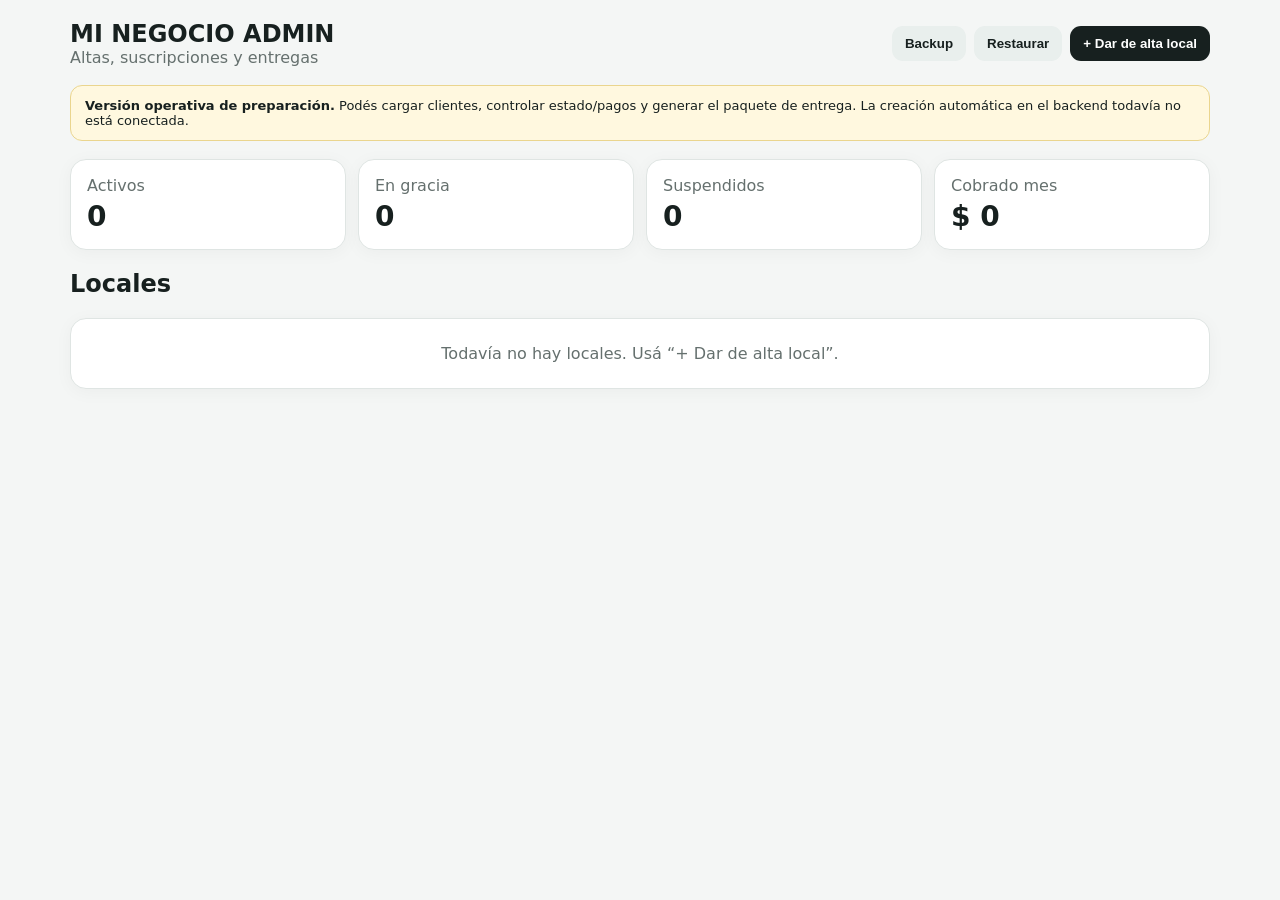
==== admin/index.html @ 6a200daa "Crear ADMIN operativo para altas y entregas" ====
<!doctype html>
<html lang="es">
<head>
<meta charset="utf-8"><meta name="viewport" content="width=device-width,initial-scale=1">
<title>MI NEGOCIO ADMIN</title>
<style>
:root{font-family:Inter,system-ui,sans-serif;color:#17201f;background:#f4f6f5}*{box-sizing:border-box}body{margin:0}
.shell{max-width:1180px;margin:auto;padding:20px}header{display:flex;gap:12px;justify-content:space-between;align-items:center;flex-wrap:wrap}
h1{margin:0;font-size:24px}.muted{color:#65706e}.grid{display:grid;grid-template-columns:repeat(4,1fr);gap:12px;margin:18px 0}
.card{background:#fff;border:1px solid #dfe5e3;border-radius:16px;padding:16px;box-shadow:0 3px 18px #0000000a}.value{font-size:28px;font-weight:850;margin-top:5px}
.btn{border:0;border-radius:11px;padding:10px 13px;font-weight:750;cursor:pointer}.dark{background:#17201f;color:#fff}.soft{background:#e9efed;color:#17201f}.danger{background:#fee8e8;color:#8a1c1c}
table{width:100%;border-collapse:collapse;background:#fff;border-radius:14px;overflow:hidden}th,td{text-align:left;padding:11px;border-bottom:1px solid #edf0ef;font-size:13px}th{font-size:11px;color:#65706e;text-transform:uppercase}
.pill{display:inline-block;padding:5px 9px;border-radius:999px;background:#e9efed;font-size:12px;font-weight:750}.ACTIVE{background:#dcf7e8;color:#16623a}.GRACE{background:#fff2cb;color:#795900}.SUSPENDED{background:#ffe1e1;color:#8b1f1f}.CANCELLED{background:#ececec;color:#555}
.toolbar{display:flex;gap:8px;flex-wrap:wrap}.section{margin-top:18px}.empty{padding:25px;text-align:center;color:#65706e}
dialog{border:0;border-radius:18px;max-width:650px;width:calc(100% - 28px);padding:0;box-shadow:0 20px 80px #0004}dialog::backdrop{background:#0007}.modal{padding:20px}.row{display:grid;grid-template-columns:1fr 1fr;gap:10px}
label{display:block;font-size:12px;font-weight:700;margin-top:10px}input,select,textarea{width:100%;margin-top:5px;padding:10px;border:1px solid #ccd6d3;border-radius:10px;font:inherit}textarea{min-height:72px}.actions{display:flex;justify-content:flex-end;gap:8px;margin-top:18px}
.note{padding:12px 14px;background:#fff8df;border:1px solid #ead58e;border-radius:12px;font-size:13px}.links{word-break:break-all;font-size:13px}
@media(max-width:800px){.grid{grid-template-columns:1fr 1fr}.row{grid-template-columns:1fr}.shell{padding:14px}table{display:block;overflow:auto}}
</style>
</head>
<body>
<div class="shell">
<header>
<div><h1>MI NEGOCIO ADMIN</h1><div class="muted">Altas, suscripciones y entregas</div></div>
<div class="toolbar"><button class="btn soft" id="exportBtn">Backup</button><button class="btn soft" id="importBtn">Restaurar</button><button class="btn dark" id="newBtn">+ Dar de alta local</button></div>
</header>
<div class="note section"><b>Versión operativa de preparación.</b> Podés cargar clientes, controlar estado/pagos y generar el paquete de entrega. La creación automática en el backend todavía no está conectada.</div>
<section class="grid">
<div class="card"><div class="muted">Activos</div><div class="value" id="kActive">0</div></div>
<div class="card"><div class="muted">En gracia</div><div class="value" id="kGrace">0</div></div>
<div class="card"><div class="muted">Suspendidos</div><div class="value" id="kSusp">0</div></div>
<div class="card"><div class="muted">Cobrado mes</div><div class="value" id="kRevenue">$0</div></div>
</section>
<section class="section">
<h2>Locales</h2>
<div id="tableWrap"></div>
</section>
</div>

<dialog id="dlg"><div class="modal">
<h2 id="dlgTitle">Dar de alta local</h2>
<div class="row">
<label>Nombre del local<input id="fName"></label>
<label>Titular<input id="fOwner"></label>
<label>WhatsApp<input id="fPhone"></label>
<label>Slug<input id="fSlug" placeholder="barberia-ejemplo"></label>
<label>Plan<select id="fPlan"><option value="barberia">Barbería</option></select></label>
<label>Precio mensual<input id="fPrice" type="number" value="19900"></label>
<label>Fecha de alta<input id="fStart" type="date"></label>
<label>Próxima renovación<input id="fRenew" type="date"></label>
</div>
<label>Notas<textarea id="fNotes"></textarea></label>
<div class="actions"><button class="btn soft" id="cancelDlg">Cancelar</button><button class="btn dark" id="saveDlg">Guardar alta</button></div>
</div></dialog>

<dialog id="detailDlg"><div class="modal"><div id="detailBody"></div><div class="actions"><button class="btn soft" id="closeDetail">Cerrar</button></div></div></dialog>
<input type="file" id="importFile" accept="application/json" hidden>

<script>
(function(){
'use strict';
var KEY='mi-negocio-admin-v2';
var db=load();
function load(){try{return JSON.parse(localStorage.getItem(KEY))||{businesses:[],payments:[]}}catch(e){return{businesses:[],payments:[]}}}
function save(){localStorage.setItem(KEY,JSON.stringify(db));render()}
function id(){return (crypto.randomUUID?crypto.randomUUID():'id-'+Date.now()+'-'+Math.random().toString(16).slice(2))}
function esc(s){return String(s==null?'':s).replace(/[&<>'"]/g,function(c){return{'&':'&amp;','<':'&lt;','>':'&gt;',"'":'&#39;','"':'&quot;'}[c]})}
function slugify(s){return String(s||'').toLowerCase().normalize('NFD').replace(/[\u0300-\u036f]/g,'').replace(/[^a-z0-9]+/g,'-').replace(/^-+|-+$/g,'').slice(0,60)}
function money(n){return new Intl.NumberFormat('es-AR',{style:'currency',currency:'ARS',maximumFractionDigits:0}).format(Number(n||0))}
function today(){return new Date().toISOString().slice(0,10)}
function addMonth(d){var x=new Date((d||today())+'T12:00:00');x.setMonth(x.getMonth()+1);return x.toISOString().slice(0,10)}
function getBiz(bid){return db.businesses.find(function(x){return x.id===bid})}
function render(){
 var counts={ACTIVE:0,GRACE:0,SUSPENDED:0};db.businesses.forEach(function(b){if(counts[b.status]!=null)counts[b.status]++});
 document.getElementById('kActive').textContent=counts.ACTIVE;document.getElementById('kGrace').textContent=counts.GRACE;document.getElementById('kSusp').textContent=counts.SUSPENDED;
 var ym=today().slice(0,7),rev=db.payments.filter(function(p){return p.status==='PAID'&&String(p.paidAt||'').slice(0,7)===ym}).reduce(function(a,p){return a+Number(p.amount||0)},0);
 document.getElementById('kRevenue').textContent=money(rev);
 var wrap=document.getElementById('tableWrap');
 if(!db.businesses.length){wrap.innerHTML='<div class="card empty">Todavía no hay locales. Usá “+ Dar de alta local”.</div>';return}
 var rows=db.businesses.slice().sort(function(a,b){return String(b.createdAt).localeCompare(String(a.createdAt))}).map(function(b){
  return '<tr><td><b>'+esc(b.name)+'</b><br><span class="muted">'+esc(b.owner||'')+'</span></td><td>'+esc(b.phone||'')+'</td><td>'+money(b.price)+'</td><td>'+esc(b.renewal||'')+'</td><td><span class="pill '+esc(b.status)+'">'+esc(b.status)+'</span></td><td><button class="btn soft" data-open="'+b.id+'">Abrir</button></td></tr>'
 }).join('');
 wrap.innerHTML='<table><thead><tr><th>Local</th><th>WhatsApp</th><th>Mensual</th><th>Renovación</th><th>Estado</th><th></th></tr></thead><tbody>'+rows+'</tbody></table>';
 Array.prototype.forEach.call(document.querySelectorAll('[data-open]'),function(btn){btn.onclick=function(){openDetail(btn.getAttribute('data-open'))}});
}
function openNew(){
 document.getElementById('dlgTitle').textContent='Dar de alta local';['fName','fOwner','fPhone','fSlug','fNotes'].forEach(function(x){document.getElementById(x).value=''});
 document.getElementById('fPrice').value='19900';document.getElementById('fStart').value=today();document.getElementById('fRenew').value=addMonth(today());
 document.getElementById('dlg').showModal();
}
document.getElementById('fName').addEventListener('input',function(){var s=document.getElementById('fSlug');if(!s.dataset.touched)s.value=slugify(this.value)});
document.getElementById('fSlug').addEventListener('input',function(){this.dataset.touched='1'});
document.getElementById('saveDlg').onclick=function(){
 var name=document.getElementById('fName').value.trim(),owner=document.getElementById('fOwner').value.trim(),phone=document.getElementById('fPhone').value.trim(),slug=slugify(document.getElementById('fSlug').value||name);
 if(!name||!owner||!slug){alert('Completá nombre del local, titular y slug.');return}
 if(db.businesses.some(function(b){return b.slug===slug})){alert('Ese slug ya existe.');return}
 db.businesses.push({id:id(),name:name,owner:owner,phone:phone,slug:slug,plan:'barberia',price:Number(document.getElementById('fPrice').value||19900),start:document.getElementById('fStart').value||today(),renewal:document.getElementById('fRenew').value||addMonth(today()),status:'ACTIVE',notes:document.getElementById('fNotes').value.trim(),createdAt:new Date().toISOString(),ownerSecret:'owner_'+id().replace(/-/g,'')});
 save();document.getElementById('dlg').close();
}
function openDetail(bid){
 var b=getBiz(bid);if(!b)return;
 var booking='https://corbalanstefanis-blip.github.io/mi-negocio-barberia/reservas.html?b='+encodeURIComponent(b.slug);
 var app='https://corbalanstefanis-blip.github.io/mi-negocio-barberia/';
 var payTotal=db.payments.filter(function(p){return p.businessId===b.id&&p.status==='PAID'}).reduce(function(a,p){return a+Number(p.amount||0)},0);
 document.getElementById('detailBody').innerHTML=
 '<h2>'+esc(b.name)+'</h2><div class="muted">'+esc(b.owner)+' · '+esc(b.phone||'Sin teléfono')+'</div>'+
 '<p><span class="pill '+esc(b.status)+'">'+esc(b.status)+'</span> · '+money(b.price)+'/mes · renueva '+esc(b.renewal)+'</p>'+
 '<div class="card"><b>Entrega</b><p class="links"><b>App:</b> '+esc(app)+'<br><b>Reservas:</b> '+esc(booking)+'<br><b>Slug:</b> '+esc(b.slug)+'</p>'+
 '<div class="toolbar"><button class="btn dark" id="copyDelivery">Copiar datos de entrega</button><button class="btn soft" id="downloadPack">Descargar alta</button></div></div>'+
 '<div class="card section"><b>Suscripción</b><p>Cobrado histórico: '+money(payTotal)+'</p><div class="toolbar">'+
 '<button class="btn soft" data-state="ACTIVE">Activar</button><button class="btn soft" data-state="GRACE">Gracia</button><button class="btn danger" data-state="SUSPENDED">Suspender</button><button class="btn soft" id="paymentBtn">Registrar pago</button></div></div>'+
 '<div class="card section"><b>Notas</b><p>'+esc(b.notes||'—')+'</p></div>';
 document.getElementById('copyDelivery').onclick=function(){
  var txt='MI NEGOCIO - '+b.name+'\nApp: '+app+'\nReservas: '+booking+'\nSlug: '+b.slug;
  if(navigator.clipboard)navigator.clipboard.writeText(txt).then(function(){alert('Datos copiados.')});else prompt('Copiá:',txt)
 };
 document.getElementById('downloadPack').onclick=function(){download(JSON.stringify({version:1,business:{name:b.name,owner:b.owner,phone:b.phone,slug:b.slug,plan:b.plan,price:b.price,start:b.start,renewal:b.renewal},appUrl:app,bookingUrl:booking,ownerSecret:b.ownerSecret},null,2),'alta-'+b.slug+'.json')};
 Array.prototype.forEach.call(document.querySelectorAll('[data-state]'),function(x){x.onclick=function(){b.status=x.getAttribute('data-state');save();openDetail(b.id)}});
 document.getElementById('paymentBtn').onclick=function(){var amount=prompt('Importe cobrado',String(b.price));if(amount===null)return;var n=Number(String(amount).replace(/[^0-9.,]/g,'').replace(',','.'));if(!n)return alert('Importe inválido');db.payments.push({id:id(),businessId:b.id,amount:n,status:'PAID',paidAt:new Date().toISOString()});b.status='ACTIVE';b.renewal=addMonth(b.renewal||today());save();openDetail(b.id)};
 document.getElementById('detailDlg').showModal();
}
function download(txt,name){var a=document.createElement('a');a.href=URL.createObjectURL(new Blob([txt],{type:'application/json'}));a.download=name;a.click();setTimeout(function(){URL.revokeObjectURL(a.href)},500)}
document.getElementById('newBtn').onclick=openNew;document.getElementById('cancelDlg').onclick=function(){document.getElementById('dlg').close()};document.getElementById('closeDetail').onclick=function(){document.getElementById('detailDlg').close()};
document.getElementById('exportBtn').onclick=function(){download(JSON.stringify(db,null,2),'mi-negocio-admin-backup-'+today()+'.json')};
document.getElementById('importBtn').onclick=function(){document.getElementById('importFile').click()};
document.getElementById('importFile').onchange=function(){var f=this.files&&this.files[0];if(!f)return;var r=new FileReader();r.onload=function(){try{var x=JSON.parse(r.result);if(!Array.isArray(x.businesses)||!Array.isArray(x.payments))throw 0;db=x;save();alert('Backup restaurado.')}catch(e){alert('Ese archivo no es un backup válido de MI NEGOCIO ADMIN.')}};r.readAsText(f)};
render();
})();
</script>
</body></html>
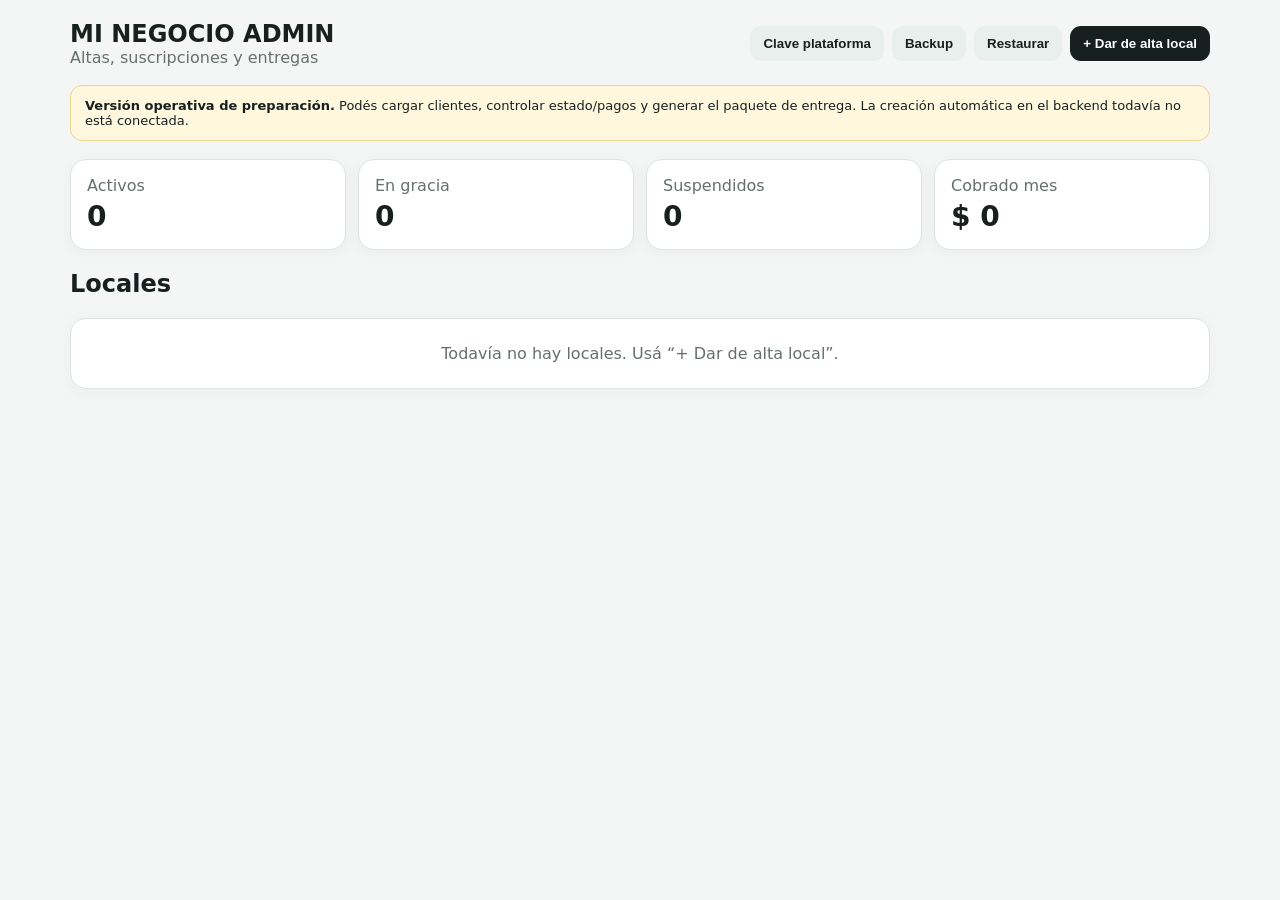
==== commit 463c2067: "Conectar suspensión y reactivación a licencias v23" ====
--- a/admin/index.html
+++ b/admin/index.html
@@ -22,7 +22,7 @@
 <div class="shell">
 <header>
 <div><h1>MI NEGOCIO ADMIN</h1><div class="muted">Altas, suscripciones y entregas</div></div>
-<div class="toolbar"><button class="btn soft" id="exportBtn">Backup</button><button class="btn soft" id="importBtn">Restaurar</button><button class="btn dark" id="newBtn">+ Dar de alta local</button></div>
+<div class="toolbar"><button class="btn soft" id="platformKeyBtn">Clave plataforma</button><button class="btn soft" id="exportBtn">Backup</button><button class="btn soft" id="importBtn">Restaurar</button><button class="btn dark" id="newBtn">+ Dar de alta local</button></div>
 </header>
 <div class="note section"><b>Versión operativa de preparación.</b> Podés cargar clientes, controlar estado/pagos y generar el paquete de entrega. La creación automática en el backend todavía no está conectada.</div>
 <section class="grid">
@@ -47,9 +47,9 @@
 <label>Plan<select id="fPlan"><option value="barberia">Barbería</option></select></label>
 <label>Precio mensual<input id="fPrice" type="number" value="19900"></label>
 <label>Fecha de alta<input id="fStart" type="date"></label>
-<label>Próxima renovación<input id="fRenew" type="date"></label>
+<label>Próxima renovación<input id="fRenew" type="date"></label><label>Abre<input id="fOpen" type="time" value="09:00"></label><label>Cierra<input id="fClose" type="time" value="19:00"></label>
 </div>
-<label>Notas<textarea id="fNotes"></textarea></label>
+<label>Servicios iniciales <span class="muted">(uno por línea: Nombre | Precio | Minutos)</span><textarea id="fServices" placeholder="Corte | 9000 | 30\nBarba | 6000 | 20"></textarea></label><label>Notas<textarea id="fNotes"></textarea></label>
 <div class="actions"><button class="btn soft" id="cancelDlg">Cancelar</button><button class="btn dark" id="saveDlg">Guardar alta</button></div>
 </div></dialog>
 
@@ -59,10 +59,10 @@
 <script>
 (function(){
 'use strict';
-var KEY='mi-negocio-admin-v2';
+var KEY='mi-negocio-admin-v2';var PLATFORM_KEY_KEY='mi-negocio-platform-key';var BACKEND='https://mi-negocio-reservas.corbalanstefanis.workers.dev';
 var db=load();
 function load(){try{return JSON.parse(localStorage.getItem(KEY))||{businesses:[],payments:[]}}catch(e){return{businesses:[],payments:[]}}}
-function save(){localStorage.setItem(KEY,JSON.stringify(db));render()}
+function save(){localStorage.setItem(KEY,JSON.stringify(db));render()}function platformKey(){return String(localStorage.getItem(PLATFORM_KEY_KEY)||'').trim()}function requirePlatformKey(){var k=platformKey();if(k)return k;k=String(prompt('Pegá la clave privada de plataforma. Se guarda solo en este navegador.')||'').trim();if(k)localStorage.setItem(PLATFORM_KEY_KEY,k);return k}
 function id(){return (crypto.randomUUID?crypto.randomUUID():'id-'+Date.now()+'-'+Math.random().toString(16).slice(2))}
 function esc(s){return String(s==null?'':s).replace(/[&<>'"]/g,function(c){return{'&':'&amp;','<':'&lt;','>':'&gt;',"'":'&#39;','"':'&quot;'}[c]})}
 function slugify(s){return String(s||'').toLowerCase().normalize('NFD').replace(/[\u0300-\u036f]/g,'').replace(/[^a-z0-9]+/g,'-').replace(/^-+|-+$/g,'').slice(0,60)}
@@ -84,7 +84,7 @@
  Array.prototype.forEach.call(document.querySelectorAll('[data-open]'),function(btn){btn.onclick=function(){openDetail(btn.getAttribute('data-open'))}});
 }
 function openNew(){
- document.getElementById('dlgTitle').textContent='Dar de alta local';['fName','fOwner','fPhone','fSlug','fNotes'].forEach(function(x){document.getElementById(x).value=''});
+ document.getElementById('dlgTitle').textContent='Dar de alta local';['fName','fOwner','fPhone','fSlug','fNotes','fServices'].forEach(function(x){document.getElementById(x).value=''});
  document.getElementById('fPrice').value='19900';document.getElementById('fStart').value=today();document.getElementById('fRenew').value=addMonth(today());
  document.getElementById('dlg').showModal();
 }
@@ -94,7 +94,7 @@
  var name=document.getElementById('fName').value.trim(),owner=document.getElementById('fOwner').value.trim(),phone=document.getElementById('fPhone').value.trim(),slug=slugify(document.getElementById('fSlug').value||name);
  if(!name||!owner||!slug){alert('Completá nombre del local, titular y slug.');return}
  if(db.businesses.some(function(b){return b.slug===slug})){alert('Ese slug ya existe.');return}
- db.businesses.push({id:id(),name:name,owner:owner,phone:phone,slug:slug,plan:'barberia',price:Number(document.getElementById('fPrice').value||19900),start:document.getElementById('fStart').value||today(),renewal:document.getElementById('fRenew').value||addMonth(today()),status:'ACTIVE',notes:document.getElementById('fNotes').value.trim(),createdAt:new Date().toISOString(),ownerSecret:'owner_'+id().replace(/-/g,'')});
+ var services=document.getElementById('fServices').value.split(/\n+/).map(function(line,i){var p=line.split('|').map(function(x){return x.trim()});if(!p[0])return null;return{id:'s'+(i+1),name:p[0],price:Number(p[1]||0),duration:Number(p[2]||30),onlineEnabled:true,allowOverbook:false,maxConcurrent:1,recipe:[]}}).filter(Boolean);db.businesses.push({id:id(),name:name,owner:owner,phone:phone,slug:slug,plan:'barberia',price:Number(document.getElementById('fPrice').value||19900),start:document.getElementById('fStart').value||today(),renewal:document.getElementById('fRenew').value||addMonth(today()),openTime:document.getElementById('fOpen').value||'09:00',closeTime:document.getElementById('fClose').value||'19:00',services:services,status:'ACTIVE',notes:document.getElementById('fNotes').value.trim(),createdAt:new Date().toISOString(),ownerSecret:'owner_'+id().replace(/-/g,'')});
  save();document.getElementById('dlg').close();
 }
 function openDetail(bid){
@@ -105,22 +105,23 @@
  document.getElementById('detailBody').innerHTML=
  '<h2>'+esc(b.name)+'</h2><div class="muted">'+esc(b.owner)+' · '+esc(b.phone||'Sin teléfono')+'</div>'+
  '<p><span class="pill '+esc(b.status)+'">'+esc(b.status)+'</span> · '+money(b.price)+'/mes · renueva '+esc(b.renewal)+'</p>'+
- '<div class="card"><b>Entrega</b><p class="links"><b>App:</b> '+esc(app)+'<br><b>Reservas:</b> '+esc(booking)+'<br><b>Slug:</b> '+esc(b.slug)+'</p>'+
- '<div class="toolbar"><button class="btn dark" id="copyDelivery">Copiar datos de entrega</button><button class="btn soft" id="downloadPack">Descargar alta</button></div></div>'+
+ '<div class="card"><b>Entrega</b><p class="links"><b>App:</b> '+esc(app)+'<br><b>Reservas:</b> '+esc(booking)+'<br><b>Slug:</b> '+esc(b.slug)+'<br><b>Servidor:</b> '+(b.provisionedAt?'Creado / sincronizado':'Pendiente')+'</p>'+
+ '<div class="toolbar"><button class="btn dark" id="provisionBtn">'+(b.provisionedAt?'Actualizar servidor':'Crear en servidor')+'</button><button class="btn soft" id="copyDelivery">Copiar datos de entrega</button><button class="btn soft" id="downloadPack">Descargar alta</button></div><div class="muted" style="margin-top:9px">El archivo de alta contiene la clave administradora. Enviarlo solo al titular del negocio.</div></div>'+
  '<div class="card section"><b>Suscripción</b><p>Cobrado histórico: '+money(payTotal)+'</p><div class="toolbar">'+
- '<button class="btn soft" data-state="ACTIVE">Activar</button><button class="btn soft" data-state="GRACE">Gracia</button><button class="btn danger" data-state="SUSPENDED">Suspender</button><button class="btn soft" id="paymentBtn">Registrar pago</button></div></div>'+
+ '<button class="btn soft" data-state="ACTIVE">Activar</button><button class="btn soft" data-state="GRACE">Gracia</button><button class="btn danger" data-state="SUSPENDED">Suspender</button><button class="btn soft" id="paymentBtn">Registrar pago</button></div><div class="muted" style="margin-top:8px">Con Worker v23 publicado, estos estados también se aplican en el servidor.</div></div>'+
  '<div class="card section"><b>Notas</b><p>'+esc(b.notes||'—')+'</p></div>';
- document.getElementById('copyDelivery').onclick=function(){
-  var txt='MI NEGOCIO - '+b.name+'\nApp: '+app+'\nReservas: '+booking+'\nSlug: '+b.slug;
+ document.getElementById('provisionBtn').onclick=async function(){var btn=this;btn.disabled=true;var old=btn.textContent;btn.textContent='Conectando…';try{var payload={slug:b.slug,businessName:b.name,services:(b.services||[]).map(function(x){return{id:x.id,name:x.name,duration:Number(x.duration||30),price:Number(x.price||0),onlineEnabled:x.onlineEnabled!==false,allowOverbook:Boolean(x.allowOverbook),maxConcurrent:Math.max(1,Number(x.maxConcurrent||1))}}),bookingSettings:{enabled:true,openTime:b.openTime||'09:00',closeTime:b.closeTime||'19:00',slotStep:15,minAdvanceHours:2,maxAdvanceDays:30,approvalMode:'auto',workingDays:[1,2,3,4,5,6],telegramEnabled:false},telegramChatId:'',localBlocks:[]};var r=await fetch(BACKEND+'/api/business/sync',{method:'POST',headers:{'Content-Type':'application/json','x-owner-secret':b.ownerSecret},body:JSON.stringify(payload)});if(!r.ok)throw new Error(await r.text());b.provisionedAt=new Date().toISOString();save();alert('Local creado y aislado en el servidor.');openDetail(b.id)}catch(e){alert('No pude crear el local en el servidor: '+String(e.message||e));btn.disabled=false;btn.textContent=old}};
+document.getElementById('copyDelivery').onclick=function(){
+  var txt='MI NEGOCIO - '+b.name+'\nApp: '+app+'\nReservas: '+booking+'\nSlug: '+b.slug+'\nAlta del dispositivo: usar el archivo alta-'+b.slug+'.json en la pantalla Activar MI NEGOCIO.';
   if(navigator.clipboard)navigator.clipboard.writeText(txt).then(function(){alert('Datos copiados.')});else prompt('Copiá:',txt)
  };
- document.getElementById('downloadPack').onclick=function(){download(JSON.stringify({version:1,business:{name:b.name,owner:b.owner,phone:b.phone,slug:b.slug,plan:b.plan,price:b.price,start:b.start,renewal:b.renewal},appUrl:app,bookingUrl:booking,ownerSecret:b.ownerSecret},null,2),'alta-'+b.slug+'.json')};
- Array.prototype.forEach.call(document.querySelectorAll('[data-state]'),function(x){x.onclick=function(){b.status=x.getAttribute('data-state');save();openDetail(b.id)}});
+ document.getElementById('downloadPack').onclick=function(){download(JSON.stringify({version:1,business:{name:b.name,owner:b.owner,phone:b.phone,slug:b.slug,plan:b.plan,price:b.price,start:b.start,renewal:b.renewal,openTime:b.openTime||'09:00',closeTime:b.closeTime||'19:00',services:b.services||[]},appUrl:app,bookingUrl:booking,ownerSecret:b.ownerSecret},null,2),'alta-'+b.slug+'.json')};
+ Array.prototype.forEach.call(document.querySelectorAll('[data-state]'),function(x){x.onclick=async function(){var state=x.getAttribute('data-state'),key=requirePlatformKey();if(!key)return;var prev=b.status;b.status=state;save();try{var resp=await fetch(BACKEND+'/api/platform/subscription-upsert',{method:'POST',headers:{'Content-Type':'application/json','x-platform-key':key},body:JSON.stringify({slug:b.slug,status:state,effectivePriceCents:Math.round(Number(b.price||0)*100),currentPeriodStart:b.start||'',currentPeriodEnd:b.renewal||'',planCode:b.plan||'barberia'})});if(!resp.ok)throw new Error(await resp.text());b.licenseSyncedAt=new Date().toISOString();save();openDetail(b.id)}catch(e){b.status=prev;save();alert('No pude aplicar el estado en el servidor: '+String(e.message||e));openDetail(b.id)}}});
  document.getElementById('paymentBtn').onclick=function(){var amount=prompt('Importe cobrado',String(b.price));if(amount===null)return;var n=Number(String(amount).replace(/[^0-9.,]/g,'').replace(',','.'));if(!n)return alert('Importe inválido');db.payments.push({id:id(),businessId:b.id,amount:n,status:'PAID',paidAt:new Date().toISOString()});b.status='ACTIVE';b.renewal=addMonth(b.renewal||today());save();openDetail(b.id)};
  document.getElementById('detailDlg').showModal();
 }
 function download(txt,name){var a=document.createElement('a');a.href=URL.createObjectURL(new Blob([txt],{type:'application/json'}));a.download=name;a.click();setTimeout(function(){URL.revokeObjectURL(a.href)},500)}
-document.getElementById('newBtn').onclick=openNew;document.getElementById('cancelDlg').onclick=function(){document.getElementById('dlg').close()};document.getElementById('closeDetail').onclick=function(){document.getElementById('detailDlg').close()};
+document.getElementById('platformKeyBtn').onclick=function(){var current=platformKey();var k=prompt('Clave privada de plataforma',current);if(k===null)return;k=String(k).trim();if(k)localStorage.setItem(PLATFORM_KEY_KEY,k);else localStorage.removeItem(PLATFORM_KEY_KEY);alert(k?'Clave guardada en este navegador.':'Clave eliminada de este navegador.')};document.getElementById('newBtn').onclick=openNew;document.getElementById('cancelDlg').onclick=function(){document.getElementById('dlg').close()};document.getElementById('closeDetail').onclick=function(){document.getElementById('detailDlg').close()};
 document.getElementById('exportBtn').onclick=function(){download(JSON.stringify(db,null,2),'mi-negocio-admin-backup-'+today()+'.json')};
 document.getElementById('importBtn').onclick=function(){document.getElementById('importFile').click()};
 document.getElementById('importFile').onchange=function(){var f=this.files&&this.files[0];if(!f)return;var r=new FileReader();r.onload=function(){try{var x=JSON.parse(r.result);if(!Array.isArray(x.businesses)||!Array.isArray(x.payments))throw 0;db=x;save();alert('Backup restaurado.')}catch(e){alert('Ese archivo no es un backup válido de MI NEGOCIO ADMIN.')}};r.readAsText(f)};
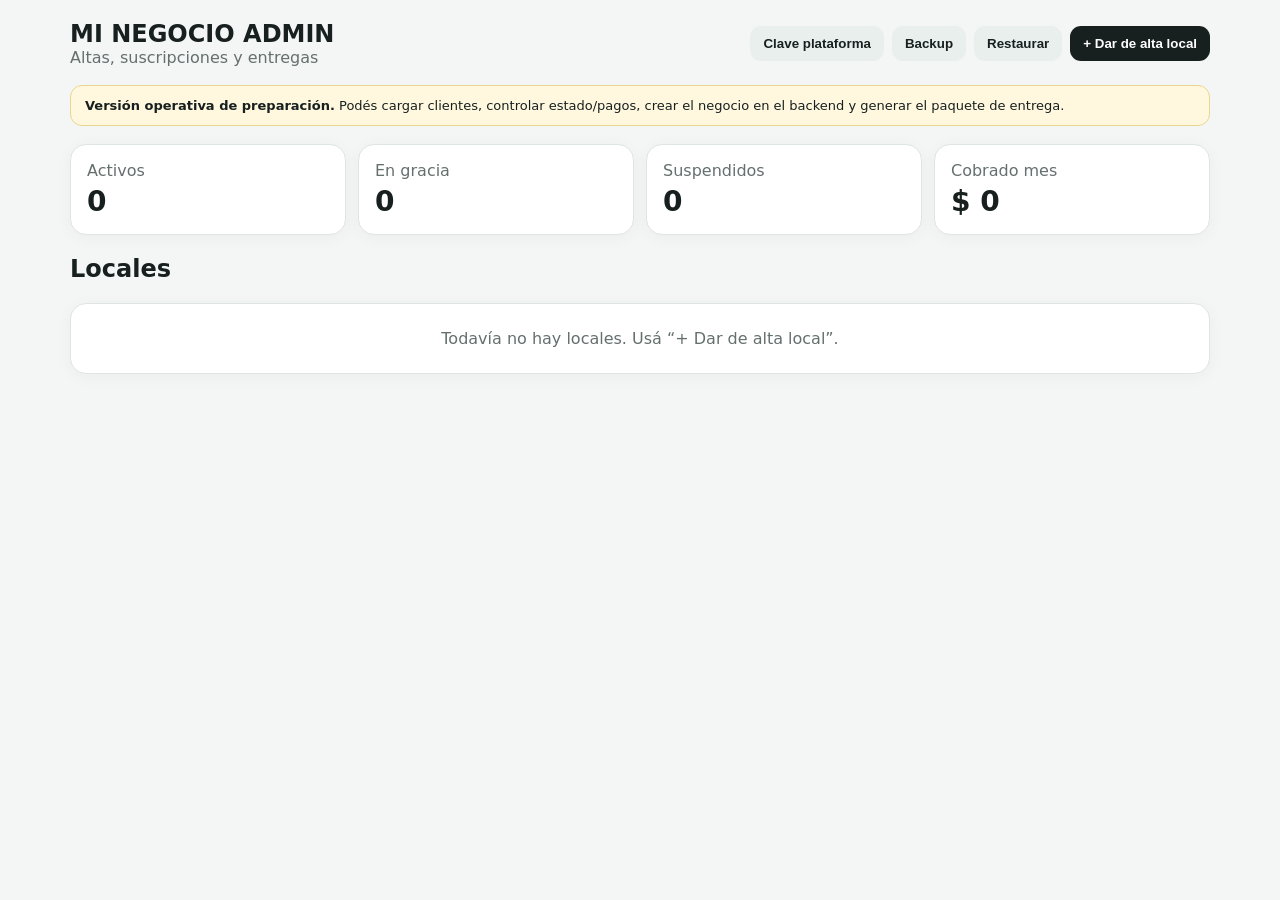
==== commit 0982bb21: "Actualizar texto de ADMIN publicado" ====
--- a/admin/index.html
+++ b/admin/index.html
@@ -24,7 +24,7 @@
 <div><h1>MI NEGOCIO ADMIN</h1><div class="muted">Altas, suscripciones y entregas</div></div>
 <div class="toolbar"><button class="btn soft" id="platformKeyBtn">Clave plataforma</button><button class="btn soft" id="exportBtn">Backup</button><button class="btn soft" id="importBtn">Restaurar</button><button class="btn dark" id="newBtn">+ Dar de alta local</button></div>
 </header>
-<div class="note section"><b>Versión operativa de preparación.</b> Podés cargar clientes, controlar estado/pagos y generar el paquete de entrega. La creación automática en el backend todavía no está conectada.</div>
+<div class="note section"><b>Versión operativa de preparación.</b> Podés cargar clientes, controlar estado/pagos, crear el negocio en el backend y generar el paquete de entrega.</div>
 <section class="grid">
 <div class="card"><div class="muted">Activos</div><div class="value" id="kActive">0</div></div>
 <div class="card"><div class="muted">En gracia</div><div class="value" id="kGrace">0</div></div>
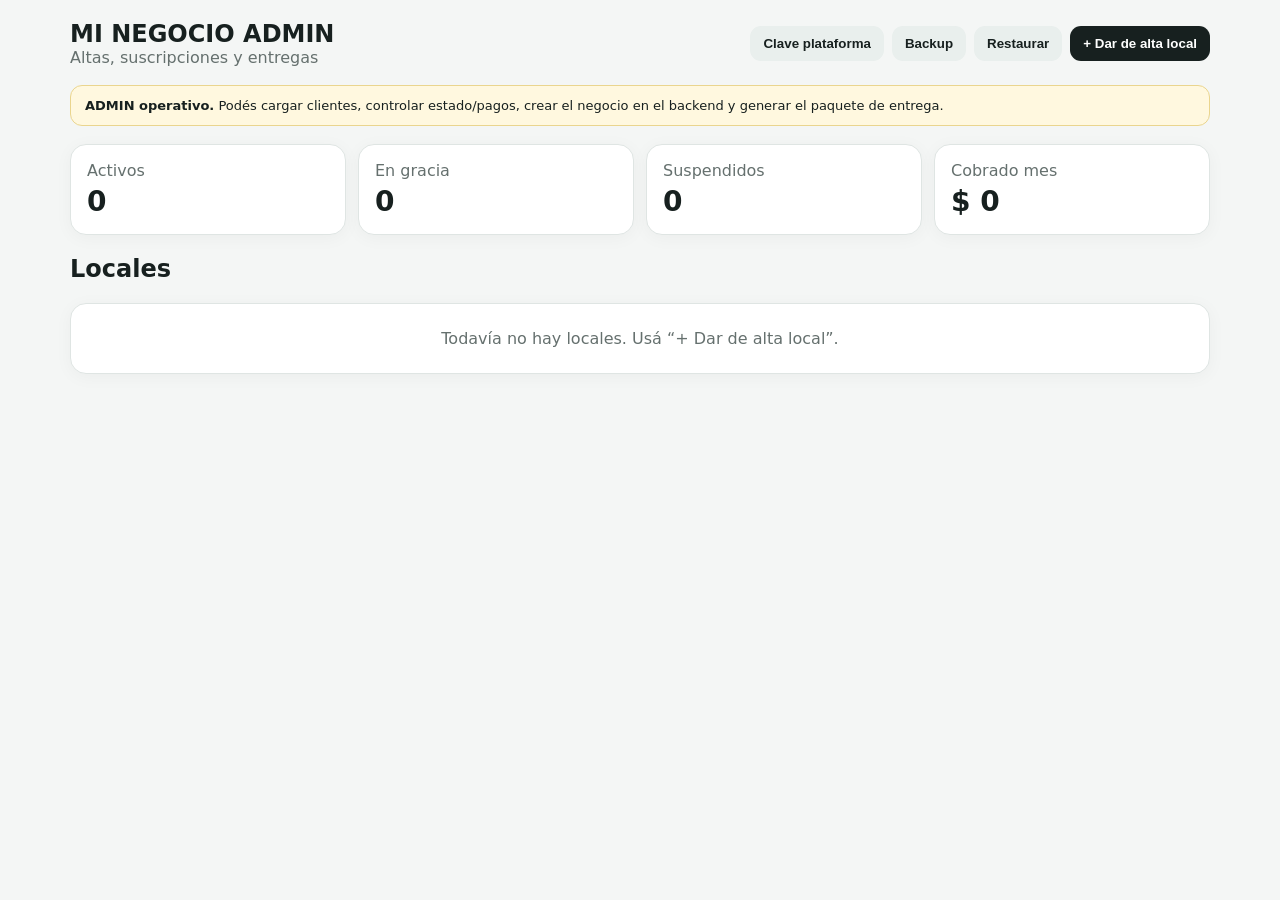
==== commit fa6b8075: "Ocultar registro legado y dejar ADMIN operativo" ====
--- a/admin/index.html
+++ b/admin/index.html
@@ -24,7 +24,7 @@
 <div><h1>MI NEGOCIO ADMIN</h1><div class="muted">Altas, suscripciones y entregas</div></div>
 <div class="toolbar"><button class="btn soft" id="platformKeyBtn">Clave plataforma</button><button class="btn soft" id="exportBtn">Backup</button><button class="btn soft" id="importBtn">Restaurar</button><button class="btn dark" id="newBtn">+ Dar de alta local</button></div>
 </header>
-<div class="note section"><b>Versión operativa de preparación.</b> Podés cargar clientes, controlar estado/pagos, crear el negocio en el backend y generar el paquete de entrega.</div>
+<div class="note section"><b>ADMIN operativo.</b> Podés cargar clientes, controlar estado/pagos, crear el negocio en el backend y generar el paquete de entrega.</div>
 <section class="grid">
 <div class="card"><div class="muted">Activos</div><div class="value" id="kActive">0</div></div>
 <div class="card"><div class="muted">En gracia</div><div class="value" id="kGrace">0</div></div>
@@ -61,6 +61,58 @@
 'use strict';
 var KEY='mi-negocio-admin-v2';var PLATFORM_KEY_KEY='mi-negocio-platform-key';var BACKEND='https://mi-negocio-reservas.corbalanstefanis.workers.dev';
 var db=load();
+async function syncFromServer(){
+ var key=platformKey();
+ if(!key){render();return}
+ try{
+   var r=await fetch(BACKEND+'/api/platform/businesses',{headers:{'x-platform-key':key}});
+   if(!r.ok)throw new Error(await r.text());
+   var data=await r.json();
+   var pending=(db.businesses||[]).filter(function(x){return !x.provisionedAt});
+   var server=(data.businesses||[]).filter(function(s){return s.slug!=='brian-barber'}).map(function(s){
+     return{
+       id:'srv-'+s.slug,
+       name:s.name||s.slug,
+       owner:s.owner||'',
+       phone:s.phone||'',
+       slug:s.slug,
+       plan:s.plan||'barberia',
+       price:Number(s.priceCents||0)/100,
+       start:s.start||'',
+       renewal:s.renewal||'',
+       openTime:(s.bookingSettings&&s.bookingSettings.openTime)||'09:00',
+       closeTime:(s.bookingSettings&&s.bookingSettings.closeTime)||'19:00',
+       services:s.services||[],
+       status:s.status||'ACTIVE',
+       notes:s.notes||'',
+       createdAt:s.createdAt||'',
+       ownerSecret:s.ownerSecret||'',
+       provisionedAt:s.createdAt||new Date().toISOString(),
+       licenseSyncedAt:new Date().toISOString()
+     }
+   });
+   var seen=new Set(server.map(function(x){return x.slug}));
+   pending=pending.filter(function(x){return !seen.has(x.slug)});
+   var businesses=server.concat(pending);
+   var bySlug={};businesses.forEach(function(x){bySlug[x.slug]=x});
+   var payments=(data.payments||[]).map(function(p){
+     return{
+       id:p.id,
+       businessId:bySlug[p.slug]?bySlug[p.slug].id:'',
+       slug:p.slug,
+       amount:Number(p.amountCents||0)/100,
+       status:'PAID',
+       paidAt:p.paidAt
+     }
+   });
+   db={businesses:businesses,payments:payments};
+   localStorage.setItem(KEY,JSON.stringify(db));
+   render();
+ }catch(e){
+   render();
+   alert('No pude sincronizar el ADMIN con el servidor: '+String(e.message||e));
+ }
+}
 function load(){try{return JSON.parse(localStorage.getItem(KEY))||{businesses:[],payments:[]}}catch(e){return{businesses:[],payments:[]}}}
 function save(){localStorage.setItem(KEY,JSON.stringify(db));render()}function platformKey(){return String(localStorage.getItem(PLATFORM_KEY_KEY)||'').trim()}function requirePlatformKey(){var k=platformKey();if(k)return k;k=String(prompt('Pegá la clave privada de plataforma. Se guarda solo en este navegador.')||'').trim();if(k)localStorage.setItem(PLATFORM_KEY_KEY,k);return k}
 function id(){return (crypto.randomUUID?crypto.randomUUID():'id-'+Date.now()+'-'+Math.random().toString(16).slice(2))}
@@ -90,12 +142,26 @@
 }
 document.getElementById('fName').addEventListener('input',function(){var s=document.getElementById('fSlug');if(!s.dataset.touched)s.value=slugify(this.value)});
 document.getElementById('fSlug').addEventListener('input',function(){this.dataset.touched='1'});
-document.getElementById('saveDlg').onclick=function(){
+document.getElementById('saveDlg').onclick=async function(){
+ var btn=this;
  var name=document.getElementById('fName').value.trim(),owner=document.getElementById('fOwner').value.trim(),phone=document.getElementById('fPhone').value.trim(),slug=slugify(document.getElementById('fSlug').value||name);
  if(!name||!owner||!slug){alert('Completá nombre del local, titular y slug.');return}
- if(db.businesses.some(function(b){return b.slug===slug})){alert('Ese slug ya existe.');return}
- var services=document.getElementById('fServices').value.split(/\n+/).map(function(line,i){var p=line.split('|').map(function(x){return x.trim()});if(!p[0])return null;return{id:'s'+(i+1),name:p[0],price:Number(p[1]||0),duration:Number(p[2]||30),onlineEnabled:true,allowOverbook:false,maxConcurrent:1,recipe:[]}}).filter(Boolean);db.businesses.push({id:id(),name:name,owner:owner,phone:phone,slug:slug,plan:'barberia',price:Number(document.getElementById('fPrice').value||19900),start:document.getElementById('fStart').value||today(),renewal:document.getElementById('fRenew').value||addMonth(today()),openTime:document.getElementById('fOpen').value||'09:00',closeTime:document.getElementById('fClose').value||'19:00',services:services,status:'ACTIVE',notes:document.getElementById('fNotes').value.trim(),createdAt:new Date().toISOString(),ownerSecret:'owner_'+id().replace(/-/g,'')});
- save();document.getElementById('dlg').close();
+ if(db.businesses.some(function(b){return b.slug===slug&&b.provisionedAt})){alert('Ese slug ya existe en el servidor.');return}
+ var key=requirePlatformKey();if(!key)return;
+ var services=document.getElementById('fServices').value.split(/\n+/).map(function(line,i){var p=line.split('|').map(function(x){return x.trim()});if(!p[0])return null;return{id:'s'+(i+1),name:p[0],price:Number(p[1]||0),duration:Number(p[2]||30),onlineEnabled:true,allowOverbook:false,maxConcurrent:1,recipe:[]}}).filter(Boolean);
+ var payload={name:name,owner:owner,phone:phone,slug:slug,plan:'barberia',priceCents:Math.round(Number(document.getElementById('fPrice').value||19900)*100),start:document.getElementById('fStart').value||today(),renewal:document.getElementById('fRenew').value||addMonth(today()),openTime:document.getElementById('fOpen').value||'09:00',closeTime:document.getElementById('fClose').value||'19:00',services:services,notes:document.getElementById('fNotes').value.trim()};
+ var old=btn.textContent;btn.disabled=true;btn.textContent='Creando…';
+ try{
+   var r=await fetch(BACKEND+'/api/platform/business-create',{method:'POST',headers:{'Content-Type':'application/json','x-platform-key':key},body:JSON.stringify(payload)});
+   if(!r.ok)throw new Error(await r.text());
+   document.getElementById('dlg').close();
+   await syncFromServer();
+   alert('Local creado y guardado en el servidor. Ya se ve desde cualquier dispositivo.');
+ }catch(e){
+   alert('No pude completar el alta: '+String(e.message||e));
+ }finally{
+   btn.disabled=false;btn.textContent=old;
+ }
 }
 function openDetail(bid){
  var b=getBiz(bid);if(!b)return;
@@ -106,26 +172,41 @@
  '<h2>'+esc(b.name)+'</h2><div class="muted">'+esc(b.owner)+' · '+esc(b.phone||'Sin teléfono')+'</div>'+
  '<p><span class="pill '+esc(b.status)+'">'+esc(b.status)+'</span> · '+money(b.price)+'/mes · renueva '+esc(b.renewal)+'</p>'+
  '<div class="card"><b>Entrega</b><p class="links"><b>App:</b> '+esc(app)+'<br><b>Reservas:</b> '+esc(booking)+'<br><b>Slug:</b> '+esc(b.slug)+'<br><b>Servidor:</b> '+(b.provisionedAt?'Creado / sincronizado':'Pendiente')+'</p>'+
- '<div class="toolbar"><button class="btn dark" id="provisionBtn">'+(b.provisionedAt?'Actualizar servidor':'Crear en servidor')+'</button><button class="btn soft" id="copyDelivery">Copiar datos de entrega</button><button class="btn soft" id="downloadPack">Descargar alta</button></div><div class="muted" style="margin-top:9px">El archivo de alta contiene la clave administradora. Enviarlo solo al titular del negocio.</div></div>'+
+ '<div class="toolbar">'+(b.provisionedAt?'<button class="btn soft" disabled>Servidor sincronizado</button>':'<button class="btn dark" id="provisionBtn">Crear en servidor</button>')+'<button class="btn soft" id="copyDelivery">Copiar datos de entrega</button><button class="btn soft" id="downloadPack">Descargar alta</button></div><div class="muted" style="margin-top:9px">El archivo de alta contiene la clave administradora. Enviarlo solo al titular del negocio.</div></div>'+
  '<div class="card section"><b>Suscripción</b><p>Cobrado histórico: '+money(payTotal)+'</p><div class="toolbar">'+
  '<button class="btn soft" data-state="ACTIVE">Activar</button><button class="btn soft" data-state="GRACE">Gracia</button><button class="btn danger" data-state="SUSPENDED">Suspender</button><button class="btn soft" id="paymentBtn">Registrar pago</button></div><div class="muted" style="margin-top:8px">Con Worker v23 publicado, estos estados también se aplican en el servidor.</div></div>'+
  '<div class="card section"><b>Notas</b><p>'+esc(b.notes||'—')+'</p></div>';
- document.getElementById('provisionBtn').onclick=async function(){var btn=this;btn.disabled=true;var old=btn.textContent;btn.textContent='Conectando…';try{var payload={slug:b.slug,businessName:b.name,services:(b.services||[]).map(function(x){return{id:x.id,name:x.name,duration:Number(x.duration||30),price:Number(x.price||0),onlineEnabled:x.onlineEnabled!==false,allowOverbook:Boolean(x.allowOverbook),maxConcurrent:Math.max(1,Number(x.maxConcurrent||1))}}),bookingSettings:{enabled:true,openTime:b.openTime||'09:00',closeTime:b.closeTime||'19:00',slotStep:15,minAdvanceHours:2,maxAdvanceDays:30,approvalMode:'auto',workingDays:[1,2,3,4,5,6],telegramEnabled:false},telegramChatId:'',localBlocks:[]};var r=await fetch(BACKEND+'/api/business/sync',{method:'POST',headers:{'Content-Type':'application/json','x-owner-secret':b.ownerSecret},body:JSON.stringify(payload)});if(!r.ok)throw new Error(await r.text());b.provisionedAt=new Date().toISOString();save();alert('Local creado y aislado en el servidor.');openDetail(b.id)}catch(e){alert('No pude crear el local en el servidor: '+String(e.message||e));btn.disabled=false;btn.textContent=old}};
+ var provisionBtn=document.getElementById('provisionBtn');
+ if(provisionBtn)provisionBtn.onclick=async function(){
+   var btn=this,key=requirePlatformKey();if(!key)return;
+   btn.disabled=true;var old=btn.textContent;btn.textContent='Creando…';
+   try{
+     var payload={name:b.name,owner:b.owner,phone:b.phone,slug:b.slug,plan:b.plan||'barberia',priceCents:Math.round(Number(b.price||0)*100),start:b.start||'',renewal:b.renewal||'',openTime:b.openTime||'09:00',closeTime:b.closeTime||'19:00',services:b.services||[],notes:b.notes||''};
+     var r=await fetch(BACKEND+'/api/platform/business-create',{method:'POST',headers:{'Content-Type':'application/json','x-platform-key':key},body:JSON.stringify(payload)});
+     if(!r.ok)throw new Error(await r.text());
+     document.getElementById('detailDlg').close();
+     await syncFromServer();
+     alert('Local creado y sincronizado en el servidor.');
+   }catch(e){
+     alert('No pude crear el local en el servidor: '+String(e.message||e));
+     btn.disabled=false;btn.textContent=old;
+   }
+ };
 document.getElementById('copyDelivery').onclick=function(){
   var txt='MI NEGOCIO - '+b.name+'\nApp: '+app+'\nReservas: '+booking+'\nSlug: '+b.slug+'\nAlta del dispositivo: usar el archivo alta-'+b.slug+'.json en la pantalla Activar MI NEGOCIO.';
   if(navigator.clipboard)navigator.clipboard.writeText(txt).then(function(){alert('Datos copiados.')});else prompt('Copiá:',txt)
  };
  document.getElementById('downloadPack').onclick=function(){download(JSON.stringify({version:1,business:{name:b.name,owner:b.owner,phone:b.phone,slug:b.slug,plan:b.plan,price:b.price,start:b.start,renewal:b.renewal,openTime:b.openTime||'09:00',closeTime:b.closeTime||'19:00',services:b.services||[]},appUrl:app,bookingUrl:booking,ownerSecret:b.ownerSecret},null,2),'alta-'+b.slug+'.json')};
- Array.prototype.forEach.call(document.querySelectorAll('[data-state]'),function(x){x.onclick=async function(){var state=x.getAttribute('data-state'),key=requirePlatformKey();if(!key)return;var prev=b.status;b.status=state;save();try{var resp=await fetch(BACKEND+'/api/platform/subscription-upsert',{method:'POST',headers:{'Content-Type':'application/json','x-platform-key':key},body:JSON.stringify({slug:b.slug,status:state,effectivePriceCents:Math.round(Number(b.price||0)*100),currentPeriodStart:b.start||'',currentPeriodEnd:b.renewal||'',planCode:b.plan||'barberia'})});if(!resp.ok)throw new Error(await resp.text());b.licenseSyncedAt=new Date().toISOString();save();openDetail(b.id)}catch(e){b.status=prev;save();alert('No pude aplicar el estado en el servidor: '+String(e.message||e));openDetail(b.id)}}});
- document.getElementById('paymentBtn').onclick=function(){var amount=prompt('Importe cobrado',String(b.price));if(amount===null)return;var n=Number(String(amount).replace(/[^0-9.,]/g,'').replace(',','.'));if(!n)return alert('Importe inválido');db.payments.push({id:id(),businessId:b.id,amount:n,status:'PAID',paidAt:new Date().toISOString()});b.status='ACTIVE';b.renewal=addMonth(b.renewal||today());save();openDetail(b.id)};
+ Array.prototype.forEach.call(document.querySelectorAll('[data-state]'),function(x){x.onclick=async function(){var state=x.getAttribute('data-state'),key=requirePlatformKey();if(!key)return;var prev=b.status;b.status=state;save();try{var resp=await fetch(BACKEND+'/api/platform/subscription-upsert',{method:'POST',headers:{'Content-Type':'application/json','x-platform-key':key},body:JSON.stringify({slug:b.slug,status:state,effectivePriceCents:Math.round(Number(b.price||0)*100),currentPeriodStart:b.start||'',currentPeriodEnd:b.renewal||'',planCode:b.plan||'barberia'})});if(!resp.ok)throw new Error(await resp.text());b.licenseSyncedAt=new Date().toISOString();document.getElementById('detailDlg').close();await syncFromServer()}catch(e){b.status=prev;save();alert('No pude aplicar el estado en el servidor: '+String(e.message||e));openDetail(b.id)}}});
+ document.getElementById('paymentBtn').onclick=async function(){var amount=prompt('Importe cobrado',String(b.price));if(amount===null)return;var n=Number(String(amount).replace(/[^0-9.,]/g,'').replace(',','.'));if(!n)return alert('Importe inválido');var key=requirePlatformKey();if(!key)return;var renewal=addMonth(b.renewal||today());try{var r=await fetch(BACKEND+'/api/platform/payment-record',{method:'POST',headers:{'Content-Type':'application/json','x-platform-key':key},body:JSON.stringify({slug:b.slug,amountCents:Math.round(n*100),paidAt:new Date().toISOString(),renewal:renewal})});if(!r.ok)throw new Error(await r.text());document.getElementById('detailDlg').close();await syncFromServer();alert('Pago registrado en el servidor.')}catch(e){alert('No pude registrar el pago: '+String(e.message||e))}};
  document.getElementById('detailDlg').showModal();
 }
 function download(txt,name){var a=document.createElement('a');a.href=URL.createObjectURL(new Blob([txt],{type:'application/json'}));a.download=name;a.click();setTimeout(function(){URL.revokeObjectURL(a.href)},500)}
-document.getElementById('platformKeyBtn').onclick=function(){var current=platformKey();var k=prompt('Clave privada de plataforma',current);if(k===null)return;k=String(k).trim();if(k)localStorage.setItem(PLATFORM_KEY_KEY,k);else localStorage.removeItem(PLATFORM_KEY_KEY);alert(k?'Clave guardada en este navegador.':'Clave eliminada de este navegador.')};document.getElementById('newBtn').onclick=openNew;document.getElementById('cancelDlg').onclick=function(){document.getElementById('dlg').close()};document.getElementById('closeDetail').onclick=function(){document.getElementById('detailDlg').close()};
+document.getElementById('platformKeyBtn').onclick=async function(){var current=platformKey();var k=prompt('Clave privada de plataforma',current);if(k===null)return;k=String(k).trim();if(k)localStorage.setItem(PLATFORM_KEY_KEY,k);else localStorage.removeItem(PLATFORM_KEY_KEY);if(k){await syncFromServer();alert('Clave guardada. ADMIN sincronizado con el servidor.')}else{render();alert('Clave eliminada de este navegador.')}};document.getElementById('newBtn').onclick=openNew;document.getElementById('cancelDlg').onclick=function(){document.getElementById('dlg').close()};document.getElementById('closeDetail').onclick=function(){document.getElementById('detailDlg').close()};
 document.getElementById('exportBtn').onclick=function(){download(JSON.stringify(db,null,2),'mi-negocio-admin-backup-'+today()+'.json')};
 document.getElementById('importBtn').onclick=function(){document.getElementById('importFile').click()};
 document.getElementById('importFile').onchange=function(){var f=this.files&&this.files[0];if(!f)return;var r=new FileReader();r.onload=function(){try{var x=JSON.parse(r.result);if(!Array.isArray(x.businesses)||!Array.isArray(x.payments))throw 0;db=x;save();alert('Backup restaurado.')}catch(e){alert('Ese archivo no es un backup válido de MI NEGOCIO ADMIN.')}};r.readAsText(f)};
-render();
+syncFromServer();
 })();
 </script>
 </body></html>
